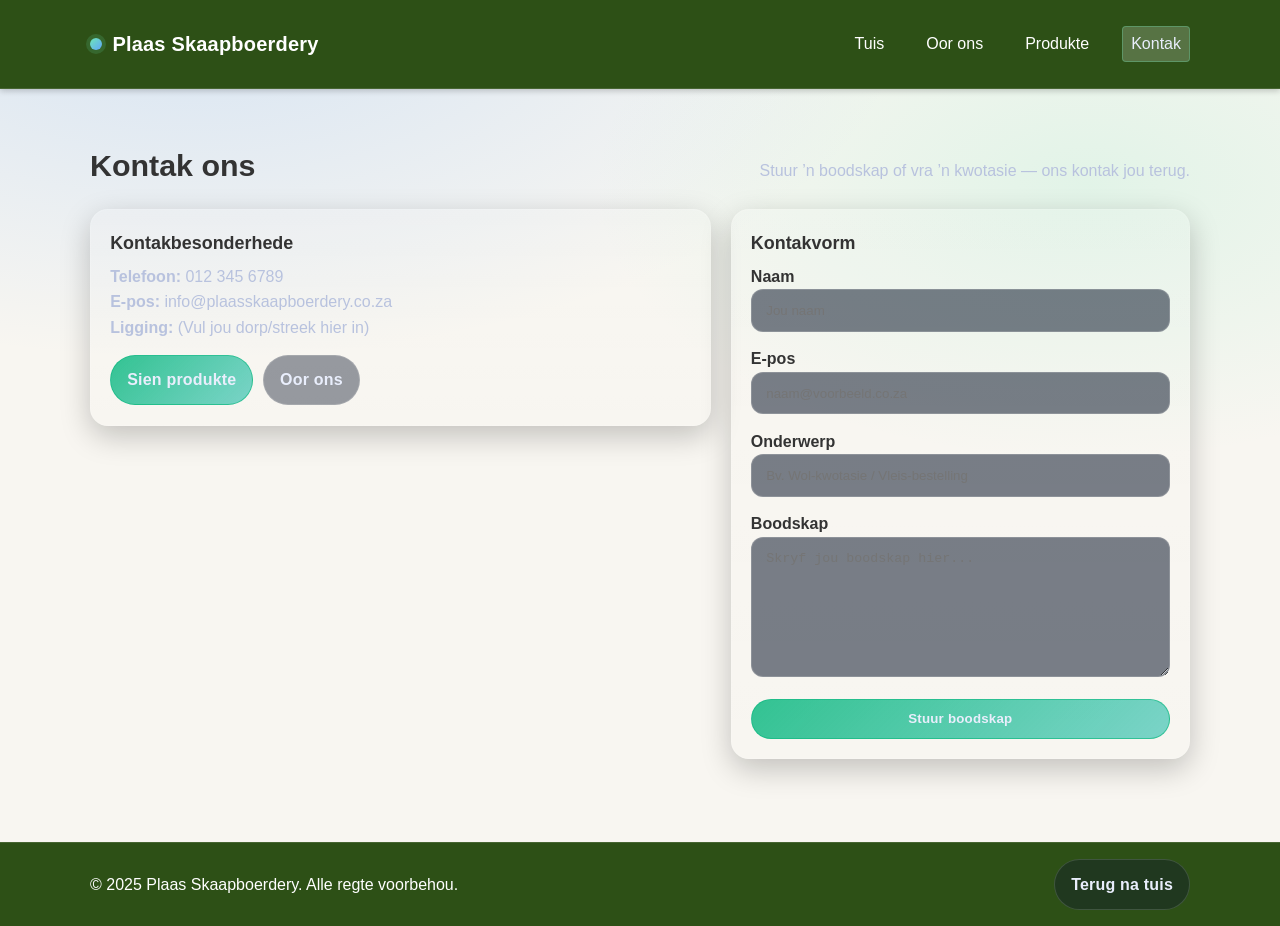
==== kontak.html @ cd16186e "Add files via upload" ====
<!DOCTYPE html>
<html lang="af">
<head>
  <meta charset="UTF-8">
  <meta name="viewport" content="width=device-width, initial-scale=1.0">
  <meta name="description" content="Kontak Plaas Skaapboerdery vir kwotasies, bestellings of algemene navrae.">
  <meta name="author" content="Plaas Skaapboerdery">
  <title>Kontak | Plaas Skaapboerdery</title>
  <link rel="stylesheet" href="style.css">
</head>
<body>
  <!--
    Kontak blad:
    - Links: kontakbesonderhede + vinnige skakels
    - Regs: kontakvorm (stilering kom uit `style.css`)
    - Doel: ’n professionele, duidelike “call to action”
  -->
  <header>
    <nav class="nav-bar container">
      <a href="index.html" class="logo">Plaas Skaapboerdery</a>
      <ul class="nav-links">
        <li><a href="index.html">Tuis</a></li>
        <li><a href="oor-ons.html">Oor ons</a></li>
        <li><a href="produkte.html">Produkte</a></li>
        <li><a href="kontak.html" class="active">Kontak</a></li>
      </ul>
    </nav>
  </header>

  <main>
    <!-- Kontak-inhoud in 2-kolom rooster -->
    <section>
      <div class="container">
        <div class="section-title">
          <h2>Kontak ons</h2>
          <p>Stuur ’n boodskap of vra ’n kwotasie — ons kontak jou terug.</p>
        </div>

        <div class="grid-2">
          <article class="card card-pad">
            <h3>Kontakbesonderhede</h3>
            <p><strong>Telefoon:</strong> 012 345 6789</p>
            <p><strong>E-pos:</strong> info@plaasskaapboerdery.co.za</p>
            <p><strong>Ligging:</strong> (Vul jou dorp/streek hier in)</p>
            <div style="margin-top: .9rem; display: flex; gap: .6rem; flex-wrap: wrap;">
              <a class="btn btn-primary" href="produkte.html">Sien produkte</a>
              <a class="btn btn-ghost" href="oor-ons.html">Oor ons</a>
            </div>
          </article>

          <aside class="card card-pad card-hover">
            <h3>Kontakvorm</h3>
            <form action="#" method="post">
              <div>
                <label for="naam">Naam</label>
                <input id="naam" name="naam" type="text" placeholder="Jou naam" required>
              </div>
              <div>
                <label for="epos">E-pos</label>
                <input id="epos" name="epos" type="email" placeholder="naam@voorbeeld.co.za" required>
              </div>
              <div>
                <label for="onderwerp">Onderwerp</label>
                <input id="onderwerp" name="onderwerp" type="text" placeholder="Bv. Wol-kwotasie / Vleis-bestelling">
              </div>
              <div>
                <label for="boodskap">Boodskap</label>
                <textarea id="boodskap" name="boodskap" placeholder="Skryf jou boodskap hier..." required></textarea>
              </div>
              <button class="btn btn-primary" type="submit">Stuur boodskap</button>
            </form>
          </aside>
        </div>
      </div>
    </section>
  </main>

  <!-- Footer: terug-skakel na tuis vir beter navigasie -->
  <footer>
    <div class="container footer-wrap">
      <p>&copy; 2025 Plaas Skaapboerdery. Alle regte voorbehou.</p>
      <p><a class="btn btn-ghost" href="index.html">Terug na tuis</a></p>
    </div>
  </footer>
</body>
</html>
---- style.css ----
/* Plaas Skaapboerdery — Professional theme
   Kort gids:
   - :root           Temakleure, radius, layout breedte
   - body/base       Basiese tipografie + agtergrond
   - header/nav      Sticky navigasie en menu skakels
   - hero            Groot “banner” met overlay + aksies
   - .btn*           Knoppie-komponente (primary / ghost) + hover
   - .card*          Kaartjies + hover vir afdelings/produkte
   - grids/helpers   .feature-grid, .grid-2, .container
   - forms           Invoer velde + fokus-styles
   - footer          Voetskrif uitleg
*/

:root{
  --bg: #0b1220;
  --surface: #0f1a2f;
  --surface-2: #12203a;
  --text: #e9eefc;
  --muted: #b8c2de;
  --border: rgba(255,255,255,.12);
  --shadow: 0 16px 40px rgba(0,0,0,.35);

  --brand: #6ee7b7;      /* mint */
  --brand-2: #60a5fa;    /* blue */
  --danger: #fb7185;

  --radius: 18px;
  --radius-sm: 12px;
  --container: 1100px;
}

*{ box-sizing: border-box; }
html{ scroll-behavior: smooth; }
body{
  margin: 0;
  font-family: ui-sans-serif, system-ui, -apple-system, "Segoe UI", Roboto, Arial, "Noto Sans", "Liberation Sans", sans-serif;
  line-height: 1.55;
  color: var(--text);
  background:
    radial-gradient(1200px 600px at 15% 0%, rgba(96,165,250,.22), transparent 60%),
    radial-gradient(900px 500px at 85% 20%, rgba(110,231,183,.16), transparent 55%),
    var(--bg);
}

img{ max-width: 100%; display: block; }
a{ color: inherit; text-decoration: none; }

.container{
  width: min(var(--container), calc(100% - 2rem));
  margin-inline: auto;
}

/* Header / Nav */
header{
  position: sticky;
  top: 0;
  z-index: 20;
  background: rgba(11,18,32,.72);
  backdrop-filter: blur(10px);
  border-bottom: 1px solid var(--border);
}

.nav-bar{
  display: flex;
  align-items: center;
  justify-content: space-between;
  gap: 1rem;
  padding: .9rem 0;
}

.logo{
  font-weight: 800;
  letter-spacing: .2px;
  display: inline-flex;
  align-items: center;
  gap: .65rem;
}
.logo::before{
  content: "";
  width: 12px;
  height: 12px;
  border-radius: 999px;
  background: linear-gradient(135deg, var(--brand), var(--brand-2));
  box-shadow: 0 0 0 4px rgba(110,231,183,.15);
}

.nav-links{
  list-style: none;
  margin: 0;
  padding: 0;
  display: flex;
  gap: .4rem;
  flex-wrap: wrap;
  justify-content: flex-end;
}
.nav-links a{
  display: inline-block;
  padding: .55rem .85rem;
  border-radius: 999px;
  color: var(--muted);
  border: 1px solid transparent;
  transition: background .18s ease, border-color .18s ease, transform .18s ease, color .18s ease;
}
.nav-links a:hover{
  color: var(--text);
  background: rgba(255,255,255,.06);
  border-color: rgba(255,255,255,.14);
  transform: translateY(-1px);
}
.nav-links a.active{
  color: var(--text);
  background: rgba(110,231,183,.10);
  border-color: rgba(110,231,183,.30);
}

/* Sections */
section{
  padding: 3.2rem 0;
}
.section-title{
  display: flex;
  align-items: baseline;
  justify-content: space-between;
  gap: 1rem;
  margin-bottom: 1.25rem;
}
.section-title h2{
  margin: 0;
  font-size: clamp(1.35rem, 1.1rem + 1vw, 2rem);
}
.section-title p{
  margin: 0;
  color: var(--muted);
  max-width: 52ch;
}

/* Hero */
.hero{
  padding: 2.4rem 0 0;
}
.hero-wrap{
  position: relative;
  border-radius: calc(var(--radius) + 6px);
  overflow: hidden;
  box-shadow: var(--shadow);
  border: 1px solid var(--border);
  background: linear-gradient(135deg, rgba(96,165,250,.12), rgba(110,231,183,.08));
}
.hero-image{
  width: 100%;
  height: clamp(320px, 42vw, 520px);
  object-fit: cover;
  filter: saturate(1.05) contrast(1.03);
  transform: scale(1.02);
}
.hero-overlay{
  position: absolute;
  inset: 0;
  display: grid;
  align-content: end;
  gap: .7rem;
  padding: clamp(1.2rem, 2.5vw, 2.2rem);
  background: linear-gradient(180deg, rgba(11,18,32,.10) 0%, rgba(11,18,32,.78) 72%, rgba(11,18,32,.92) 100%);
}
.hero-overlay h1{
  margin: 0;
  font-size: clamp(1.75rem, 1.2rem + 2.4vw, 3.1rem);
  line-height: 1.08;
  letter-spacing: -0.3px;
}
.hero-overlay p{
  margin: 0;
  color: var(--muted);
  font-size: clamp(1rem, .95rem + .3vw, 1.15rem);
}

.hero-actions{
  display: flex;
  gap: .7rem;
  flex-wrap: wrap;
  margin-top: .6rem;
}

/* Buttons */
.btn{
  display: inline-flex;
  align-items: center;
  justify-content: center;
  gap: .5rem;
  padding: .72rem 1rem;
  border-radius: 999px;
  border: 1px solid rgba(255,255,255,.14);
  background: rgba(15,26,47,.72);
  color: var(--text);
  font-weight: 650;
  letter-spacing: .2px;
  transition: transform .18s ease, background .18s ease, border-color .18s ease, box-shadow .18s ease;
  cursor: pointer;
  user-select: none;
}
.btn:hover{
  transform: translateY(-1px);
  border-color: rgba(255,255,255,.22);
  background: rgba(15,26,47,.86);
  box-shadow: 0 12px 30px rgba(0,0,0,.25);
}
.btn:active{ transform: translateY(0); }

.btn-primary{
  border-color: rgba(16,185,129,.65);
  background: linear-gradient(135deg, rgba(16,185,129,.85), rgba(20,184,166,.55));
}
.btn-primary:hover{
  border-color: rgba(16,185,129,.85);
  background: linear-gradient(135deg, rgba(16,185,129,.92), rgba(20,184,166,.62));
}
.btn-ghost{
  background: rgba(15,26,47,.42);
}

/* Cards */
.card{
  background: linear-gradient(180deg, rgba(255,255,255,.06), rgba(255,255,255,.03));
  border: 1px solid var(--border);
  border-radius: var(--radius);
  box-shadow: 0 10px 30px rgba(0,0,0,.22);
}
.card-pad{ padding: 1.2rem; }
.card h3{
  margin: 0 0 .35rem;
  font-size: 1.12rem;
}
.card p{
  margin: 0;
  color: var(--muted);
}
.card-hover{
  transition: transform .18s ease, border-color .18s ease, background .18s ease;
}
.card-hover:hover{
  transform: translateY(-4px);
  border-color: rgba(110,231,183,.28);
  background: linear-gradient(180deg, rgba(110,231,183,.10), rgba(255,255,255,.03));
}

/* Feature grid */
.features h2{
  margin: 0 0 1.2rem;
  font-size: clamp(1.35rem, 1.1rem + 1vw, 2rem);
}
.feature-grid{
  display: grid;
  grid-template-columns: repeat(12, 1fr);
  gap: 1rem;
}
.feature-card{
  grid-column: span 4;
  padding: 1.2rem;
  border-radius: var(--radius);
  border: 1px solid var(--border);
  background: linear-gradient(180deg, rgba(255,255,255,.06), rgba(255,255,255,.03));
  transition: transform .18s ease, border-color .18s ease, box-shadow .18s ease;
}
.feature-card:hover{
  transform: translateY(-4px);
  border-color: rgba(96,165,250,.30);
  box-shadow: 0 18px 45px rgba(0,0,0,.28);
}
.feature-card h3{
  margin: 0 0 .45rem;
  letter-spacing: .2px;
}
.feature-card p{
  margin: 0;
  color: var(--muted);
}

/* Simple “badge” */
.badge{
  display: inline-flex;
  align-items: center;
  padding: .28rem .6rem;
  border-radius: 999px;
  border: 1px solid rgba(110,231,183,.30);
  background: rgba(110,231,183,.10);
  color: var(--text);
  font-weight: 650;
  font-size: .85rem;
}

/* Forms */
form{ display: grid; gap: .9rem; }
label{ font-weight: 650; }
input, textarea{
  width: 100%;
  padding: .8rem .9rem;
  border-radius: 12px;
  border: 1px solid rgba(255,255,255,.16);
  background: rgba(15,26,47,.55);
  color: var(--text);
  outline: none;
}
input:focus, textarea:focus{
  border-color: rgba(110,231,183,.45);
  box-shadow: 0 0 0 4px rgba(110,231,183,.12);
}
textarea{ min-height: 140px; resize: vertical; }

/* Footer */
footer{
  border-top: 1px solid var(--border);
  padding: 2rem 0;
  color: var(--muted);
}
.footer-wrap{
  display: flex;
  align-items: center;
  justify-content: space-between;
  gap: 1rem;
  flex-wrap: wrap;
}

/* Layout helpers */
.grid-2{
  display: grid;
  grid-template-columns: 1.15fr .85fr;
  gap: 1.2rem;
  align-items: start;
}

@media (max-width: 900px){
  .feature-card{ grid-column: span 6; }
  .grid-2{ grid-template-columns: 1fr; }
}
@media (max-width: 620px){
  .nav-bar{ padding: .8rem 0; }
  .nav-links{ justify-content: flex-start; }
  .feature-card{ grid-column: span 12; }
}

/* ============================================
   Plaas Skaapboerdery – Stylblad
   Responsief vir selfoon en rekenaar
   ============================================ */

/* Algemene herstel en basis */
* {
    margin: 0;
    padding: 0;
    box-sizing: border-box;
}

body {
    font-family: 'Segoe UI', Tahoma, Geneva, Verdana, sans-serif;
    line-height: 1.6;
    color: #333;
    background-color: #f8f6f1;
}

/* Navigasie */
header {
    background-color: #2d5016;
    color: white;
    padding: 0.75rem 1.5rem;
    position: sticky;
    top: 0;
    z-index: 100;
    box-shadow: 0 2px 6px rgba(0,0,0,0.2);
}

.nav-bar {
    display: flex;
    justify-content: space-between;
    align-items: center;
    max-width: 1200px;
    margin: 0 auto;
}

.logo {
    color: white;
    text-decoration: none;
    font-weight: bold;
    font-size: 1.25rem;
}

.nav-links {
    list-style: none;
    display: flex;
    gap: 1.5rem;
}

.nav-links a {
    color: white;
    text-decoration: none;
    padding: 0.25rem 0.5rem;
    border-radius: 4px;
}

.nav-links a:hover,
.nav-links a.active {
    background-color: rgba(255,255,255,0.2);
}

/* Hero-gedeelte (Tuisblad) */
.hero {
    position: relative;
    width: 100%;
    max-height: 450px;
    overflow: hidden;
}

.hero-image {
    width: 100%;
    height: auto;
    max-height: 450px;
    object-fit: cover;
    display: block;
}

.hero-overlay {
    position: absolute;
    bottom: 0;
    left: 0;
    right: 0;
    background: linear-gradient(transparent, rgba(0,0,0,0.7));
    color: white;
    padding: 2rem;
}

.hero-overlay h1 {
    font-size: 1.75rem;
    margin-bottom: 0.5rem;
}

.hero-overlay p {
    font-size: 1rem;
    opacity: 0.95;
}

/* Bladsy-kop (vir Oor ons, Produkte, Kontak) */
.page-header {
    position: relative;
    width: 100%;
    max-height: 280px;
    overflow: hidden;
}

.page-image {
    width: 100%;
    height: auto;
    max-height: 280px;
    object-fit: cover;
    display: block;
}

.page-overlay {
    position: absolute;
    top: 0;
    left: 0;
    right: 0;
    bottom: 0;
    background: rgba(0,0,0,0.4);
    display: flex;
    align-items: center;
    justify-content: center;
}

.page-overlay h1 {
    color: white;
    font-size: 2rem;
    text-shadow: 1px 1px 3px rgba(0,0,0,0.5);
}

/* Inhoudgebiede */
.features,
.content-section {
    max-width: 1200px;
    margin: 0 auto;
    padding: 2rem 1.5rem;
}

.features h2,
.content-section h2 {
    color: #2d5016;
    margin-bottom: 1.5rem;
    font-size: 1.5rem;
}

/* Feature-kaarte (Tuisblad) */
.feature-grid {
    display: grid;
    grid-template-columns: repeat(auto-fit, minmax(250px, 1fr));
    gap: 1.5rem;
}

.feature-card {
    background: white;
    padding: 1.5rem;
    border-radius: 8px;
    box-shadow: 0 2px 8px rgba(0,0,0,0.08);
    border-left: 4px solid #2d5016;
}

.feature-card h3 {
    color: #2d5016;
    margin-bottom: 0.5rem;
}

/* Produkte en inhoud */
.product-card {
    background: white;
    padding: 1.5rem;
    margin-bottom: 1.5rem;
    border-radius: 8px;
    box-shadow: 0 2px 8px rgba(0,0,0,0.08);
}

.product-card h2 {
    margin-bottom: 0.75rem;
}

/* Kontak-grid */
.contact-grid {
    display: grid;
    grid-template-columns: repeat(auto-fit, minmax(200px, 1fr));
    gap: 1.5rem;
}

.contact-grid article {
    background: white;
    padding: 1.5rem;
    border-radius: 8px;
    box-shadow: 0 2px 8px rgba(0,0,0,0.08);
}

/* Kontakvorm */
.contact-form {
    background: white;
    padding: 1.5rem;
    border-radius: 8px;
    box-shadow: 0 2px 8px rgba(0,0,0,0.08);
    max-width: 600px;
}

.contact-form label {
    display: block;
    margin-top: 1rem;
    margin-bottom: 0.25rem;
    font-weight: 500;
}

.contact-form input,
.contact-form select,
.contact-form textarea {
    width: 100%;
    padding: 0.5rem;
    border: 1px solid #ccc;
    border-radius: 4px;
}

.contact-form button {
    margin-top: 1rem;
    padding: 0.75rem 1.5rem;
    background-color: #2d5016;
    color: white;
    border: none;
    border-radius: 4px;
    cursor: pointer;
    font-size: 1rem;
}

.contact-form button:hover {
    background-color: #3d6b1f;
}

/* Voetskrif */
footer {
    background-color: #2d5016;
    color: white;
    text-align: center;
    padding: 1rem;
    margin-top: 2rem;
}

/* Responsief – mobiel */
@media (max-width: 600px) {
    .nav-bar {
        flex-direction: column;
        gap: 1rem;
    }

    .nav-links {
        flex-wrap: wrap;
        justify-content: center;
    }

    .hero-overlay h1 {
        font-size: 1.4rem;
    }

    .page-overlay h1 {
        font-size: 1.5rem;
    }

    .feature-grid {
        grid-template-columns: 1fr;
    }
}
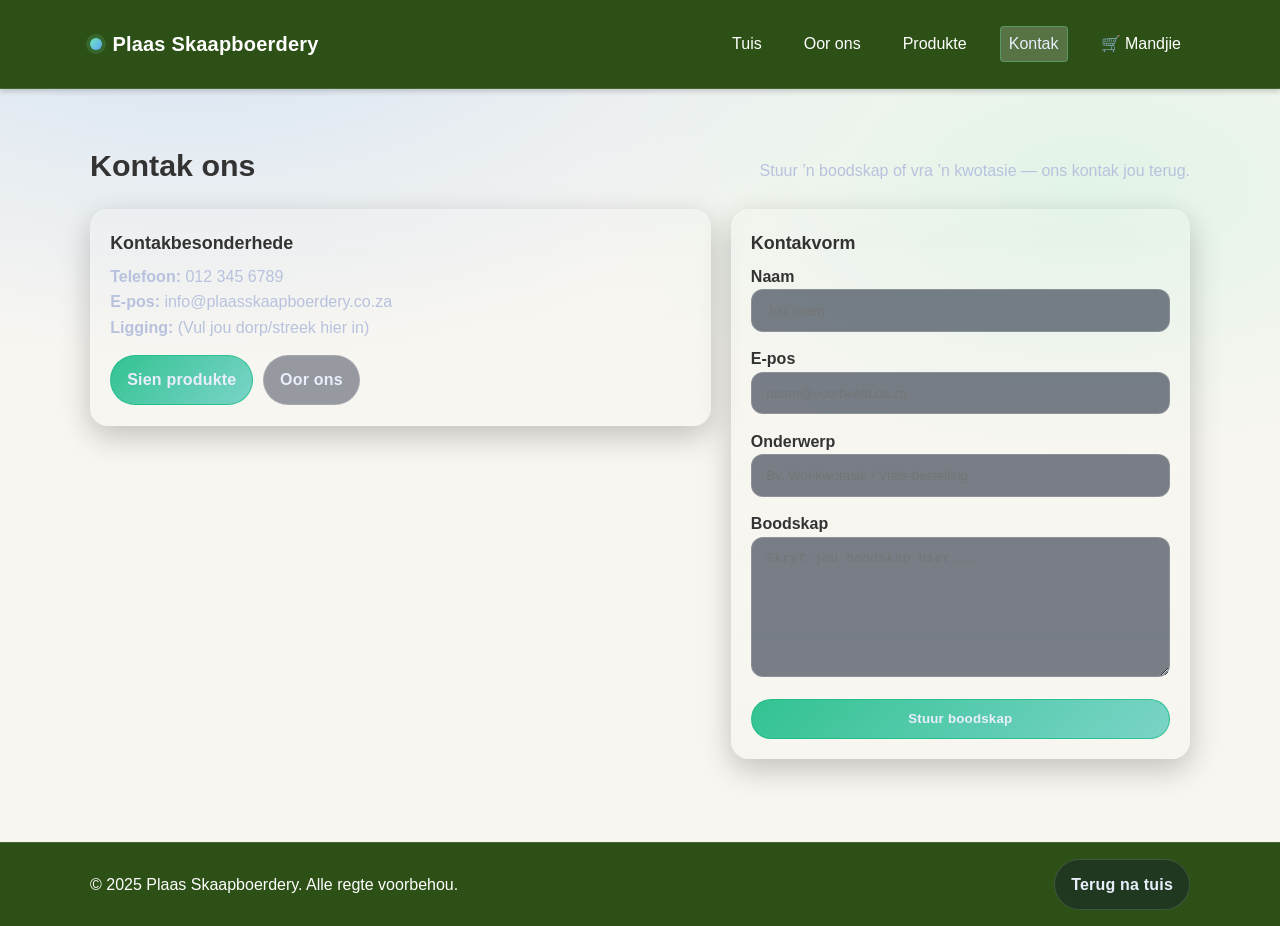
==== commit ec38d101: "volledige veranderinge gemaak en fase 3 is gedoen" ====
--- a/kontak.html
+++ b/kontak.html
@@ -23,6 +23,7 @@
         <li><a href="oor-ons.html">Oor ons</a></li>
         <li><a href="produkte.html">Produkte</a></li>
         <li><a href="kontak.html" class="active">Kontak</a></li>
+        <li><a href="produkte.html" title="Winkeltrollie / Mandjie">🛒 Mandjie</a></li>
       </ul>
     </nav>
   </header>
@@ -53,7 +54,7 @@
             <form action="#" method="post">
               <div>
                 <label for="naam">Naam</label>
-                <input id="naam" name="naam" type="text" placeholder="Jou naam" required>
+                <input id="naam" name="naam" type="text" placeholder="Jou naam" required minlength="3">
               </div>
               <div>
                 <label for="epos">E-pos</label>
@@ -61,11 +62,11 @@
               </div>
               <div>
                 <label for="onderwerp">Onderwerp</label>
-                <input id="onderwerp" name="onderwerp" type="text" placeholder="Bv. Wol-kwotasie / Vleis-bestelling">
+                <input id="onderwerp" name="onderwerp" type="text" placeholder="Bv. Wol-kwotasie / Vleis-bestelling" required minlength="4">
               </div>
               <div>
                 <label for="boodskap">Boodskap</label>
-                <textarea id="boodskap" name="boodskap" placeholder="Skryf jou boodskap hier..." required></textarea>
+                <textarea id="boodskap" name="boodskap" placeholder="Skryf jou boodskap hier..." required minlength="10"></textarea>
               </div>
               <button class="btn btn-primary" type="submit">Stuur boodskap</button>
             </form>
--- a/style.css
+++ b/style.css
@@ -589,20 +589,38 @@
         gap: 1rem;
     }
 
-    .nav-links {
-        flex-wrap: wrap;
-        justify-content: center;
-    }
-
-    .hero-overlay h1 {
-        font-size: 1.4rem;
-    }
-
-    .page-overlay h1 {
-        font-size: 1.5rem;
-    }
-
-    .feature-grid {
-        grid-template-columns: 1fr;
-    }
-}
+}
+
+.data-table th,
+.data-table td {
+    padding: 1rem;
+    text-align: left;
+    border-bottom: 1px solid #ccc;
+}
+
+.data-table th {
+    background-color: #2d5016;
+    color: white;
+    font-weight: bold;
+}
+
+.data-table tbody tr:hover {
+    background-color: #f1f8e9;
+}
+
+/* Validasie Stilering */
+.contact-form input:focus:invalid,
+.contact-form textarea:focus:invalid,
+.contact-form select:focus:invalid {
+    border-color: #d9534f;
+    outline: none;
+    box-shadow: 0 0 4px rgba(217,83,79,0.4);
+}
+
+.contact-form input:focus:valid,
+.contact-form textarea:focus:valid,
+.contact-form select:focus:valid {
+    border-color: #5cb85c;
+    outline: none;
+    box-shadow: 0 0 4px rgba(92,184,92,0.4);
+}
